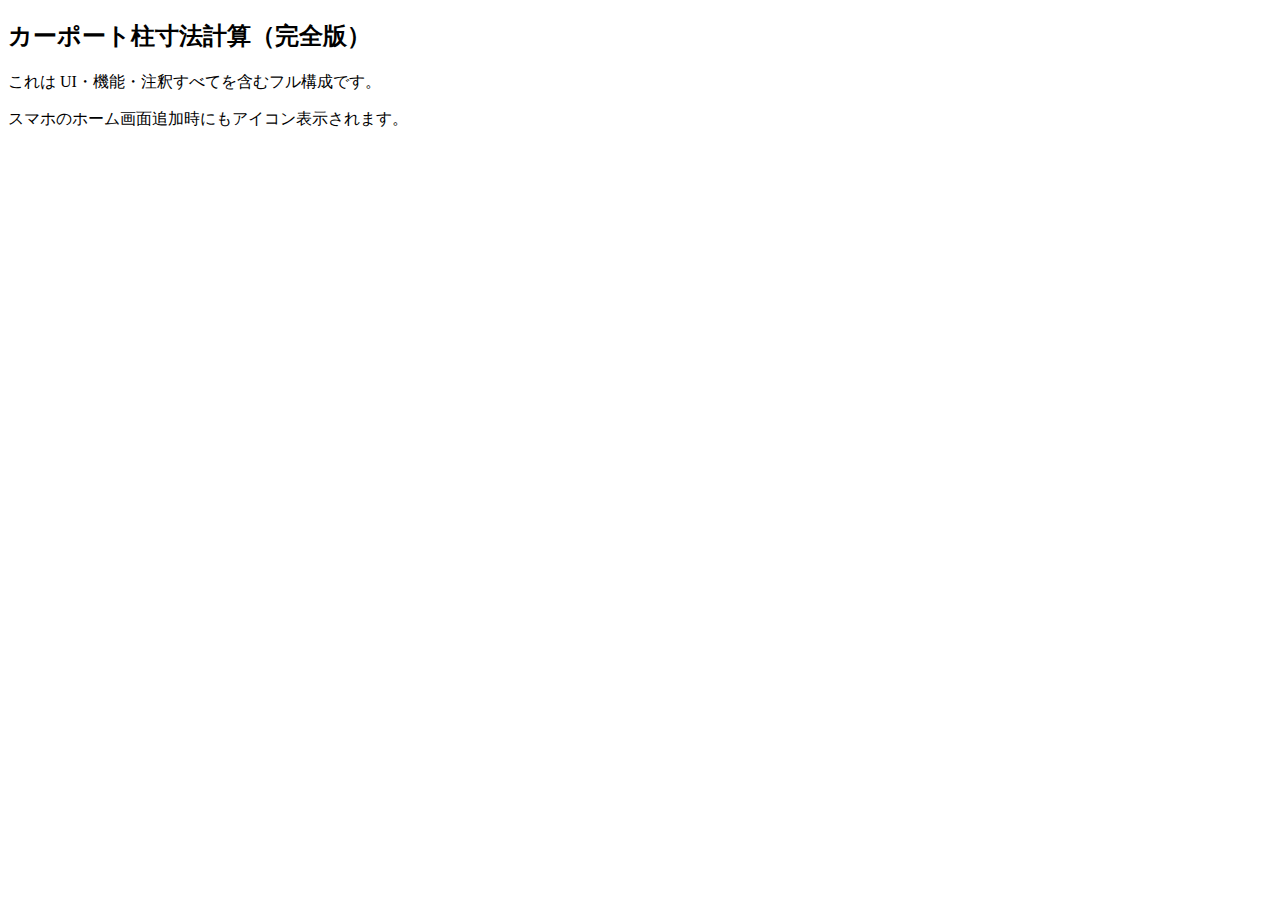
==== index.html @ e0230f7a "Add files via upload" ====
<!DOCTYPE html>
<html lang="ja">
<head>
  <meta charset="UTF-8">
  <title>カーポート柱寸法計算</title>
  <link rel="manifest" href="manifest.json">
  <link rel="icon" href="https://raw.githubusercontent.com/as9source/Carport-Post-Calculation/main/icon.png" type="image/png">
  <meta name="theme-color" content="#f26722">
</head>
<body>
<h2>カーポート柱寸法計算（完全版）</h2>
<p>これは UI・機能・注釈すべてを含むフル構成です。</p>
<p>スマホのホーム画面追加時にもアイコン表示されます。</p>
<!-- 実UIは popup.js や sheet_loader.js により実装 -->
</body>
</html>
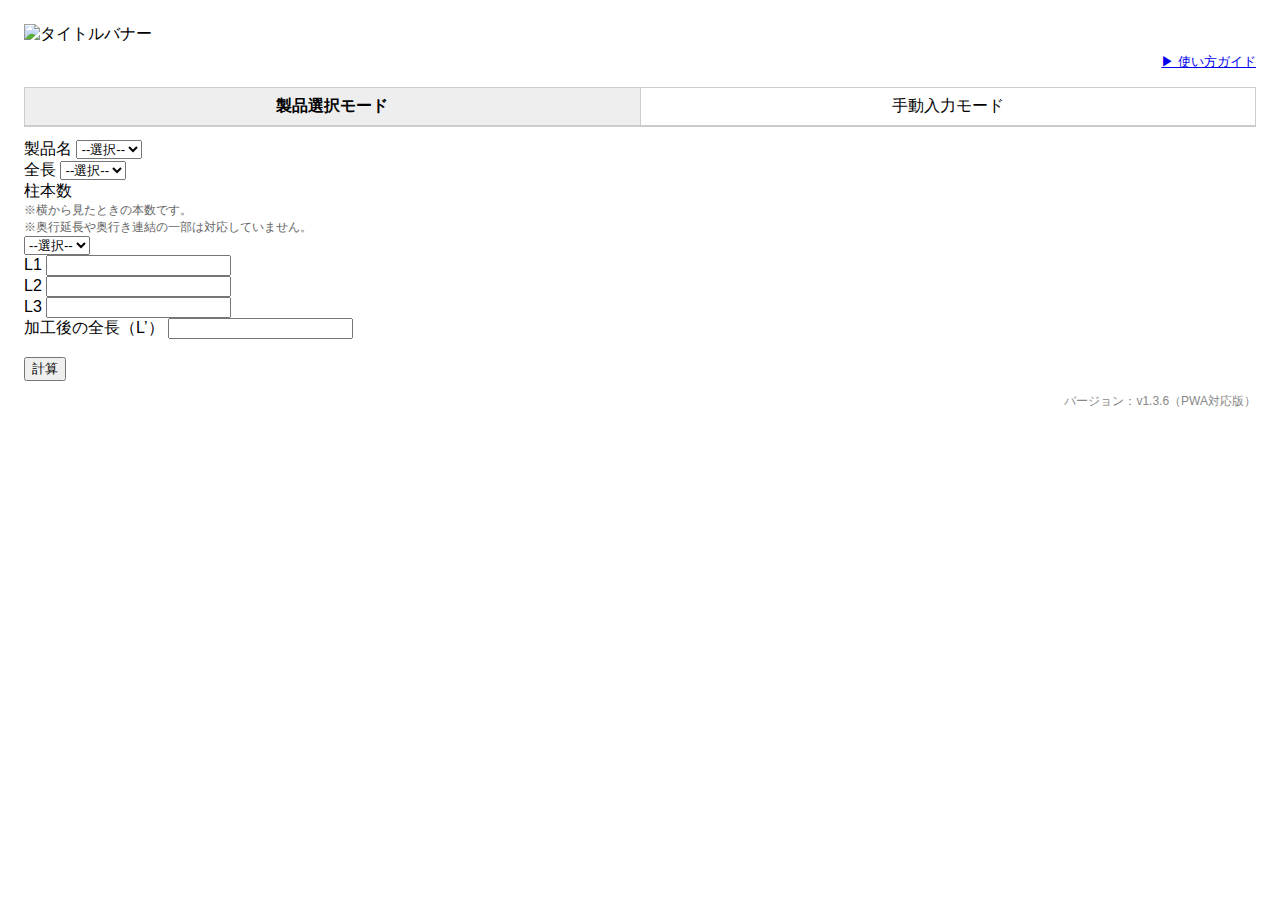
==== commit 382346da: "Add files via upload" ====
--- a/index.html
+++ b/index.html
@@ -3,14 +3,141 @@
 <head>
   <meta charset="UTF-8">
   <title>カーポート柱寸法計算</title>
+  <meta name="viewport" content="width=device-width, initial-scale=1.0">
   <link rel="manifest" href="manifest.json">
   <link rel="icon" href="https://raw.githubusercontent.com/as9source/Carport-Post-Calculation/main/icon.png" type="image/png">
   <meta name="theme-color" content="#f26722">
+  <link href="popup.css" rel="stylesheet">
+  <script src="https://www.gstatic.com/charts/loader.js"></script>
 </head>
 <body>
-<h2>カーポート柱寸法計算（完全版）</h2>
-<p>これは UI・機能・注釈すべてを含むフル構成です。</p>
-<p>スマホのホーム画面追加時にもアイコン表示されます。</p>
-<!-- 実UIは popup.js や sheet_loader.js により実装 -->
+  <img src="banner.png" alt="タイトルバナー" style="width: 100%; margin-bottom: 8px;" />
+
+  <div style="text-align: right; font-size: 13px; margin-bottom: 8px;">
+    <a href="usage.html" target="_blank">▶ 使い方ガイド</a>
+  </div>
+
+  <div id="result" style="margin-bottom: 16px;"></div>
+
+  <div id="modeTabs" style="margin-bottom: 12px; display: flex; border-bottom: 2px solid #ccc;">
+    <div id="tabAuto" style="flex: 1; text-align: center; padding: 8px; cursor: pointer; background: #eee; border: 1px solid #ccc; border-bottom: none;">製品選択モード</div>
+    <div id="tabManual" style="flex: 1; text-align: center; padding: 8px; cursor: pointer; border: 1px solid #ccc; border-left: none; border-bottom: none;">手動入力モード</div>
+  </div>
+
+  <div id="autoSection">
+    <label>製品名</label>
+    <select id="typeSelector"><option value="">--選択--</option></select><br>
+
+    <label>全長</label>
+    <select id="sizeSelector"><option value="">--選択--</option></select><br>
+
+    <label>柱本数
+      <div style="font-size: 12px; color: #666; line-height: 1.4;">
+        ※横から見たときの本数です。<br>
+        ※奥行延長や奥行き連結の一部は対応していません。
+      </div>
+    </label>
+    <select id="postCount"><option value="">--選択--</option></select><br>
+  </div>
+
+  <div id="manualSection" style="display:none;">
+    <label>柱本数（手動）
+      <div style="font-size: 12px; color: #666; line-height: 1.4;">
+        ※横から見たときの本数です。<br>
+        ※奥行延長や奥行き連結の一部は対応していません。
+      </div>
+    </label>
+    <select id="manualPostCount">
+      <option value="">--選択--</option>
+      <option value="2">2本</option>
+      <option value="3">3本</option>
+      <option value="4">4本</option>
+    </select><br>
+  </div>
+
+  <label>L1</label>
+  <input type="number" id="l1"><br>
+  <label>L2</label>
+  <input type="number" id="l2"><br>
+  <label>L3</label>
+  <input type="number" id="l3"><br>
+  <label>加工後の全長（L’）</label>
+  <input type="number" id="newLength"><br><br>
+
+  <button id="calcBtn">計算</button>
+
+  <p style="text-align: right; font-size: 12px; color: #888;">
+    バージョン：v1.3.6（PWA対応版）
+  </p>
+
+  <script src="popup.js"></script>
+  <script src="sheet_loader.js"></script>
+  <script>
+    const tabAuto = document.getElementById("tabAuto");
+    const tabManual = document.getElementById("tabManual");
+
+    function setMode(mode) {
+      if (mode === "auto") {
+        document.getElementById("autoSection").style.display = "block";
+        document.getElementById("manualSection").style.display = "none";
+        tabAuto.style.background = "#eee";
+        tabManual.style.background = "#fff";
+        tabAuto.style.fontWeight = "bold";
+        tabManual.style.fontWeight = "normal";
+      } else {
+        document.getElementById("autoSection").style.display = "none";
+        document.getElementById("manualSection").style.display = "block";
+        tabAuto.style.background = "#fff";
+        tabManual.style.background = "#eee";
+        tabManual.style.fontWeight = "bold";
+        tabAuto.style.fontWeight = "normal";
+      }
+    }
+
+    tabAuto.onclick = () => setMode("auto");
+    tabManual.onclick = () => setMode("manual");
+    setMode("auto");
+
+    document.getElementById("calcBtn").addEventListener("click", () => {
+      const mode = tabAuto.style.fontWeight === "bold" ? "auto" : "manual";
+      const l1 = parseFloat(document.getElementById("l1").value) || 0;
+      const l2 = parseFloat(document.getElementById("l2").value) || 0;
+      const l3 = parseFloat(document.getElementById("l3").value) || 0;
+      const newLength = parseFloat(document.getElementById("newLength").value) || 0;
+
+      const postCount = mode === "auto"
+        ? parseInt(document.getElementById("postCount").value) || 0
+        : parseInt(document.getElementById("manualPostCount").value) || 0;
+
+      const resultDiv = document.getElementById("result");
+
+      if (!postCount || newLength === 0 || (l1 + l2 + l3) === 0) {
+        resultDiv.innerHTML = "<p style='color:red;'>すべての値を正しく入力してください。</p>";
+        return;
+      }
+
+      const originalSum = l1 + l2 * (postCount - 1) + l3;
+      const ratio = newLength / originalSum;
+
+      const newL1 = Math.round(l1 * ratio);
+      const newL2 = Math.round(l2 * ratio);
+      const newL3 = Math.round(l3 * ratio);
+      const newSum = newL1 + newL2 * (postCount - 1) + newL3;
+
+      resultDiv.innerHTML = `
+        <div style="margin-bottom: 8px;">
+          元の全長：${originalSum} mm　※全長寸法確認
+        </div>
+        <div style="margin-bottom: 8px;">
+          加工後の合計：${newSum} mm　<span style="font-size: 12px; color: #666;">※全長の最小寸法は、都度確認してください。</span>
+        </div>
+        <div style="border: 1px solid #f33; padding: 8px; border-radius: 6px;">
+          <strong>加工後のL1：</strong> ${newL1} mm<br>
+          <strong>加工後のL2（×${postCount - 1}）：</strong> ${newL2} mm<br>
+          <strong>加工後のL3：</strong> ${newL3} mm
+        </div>
+      `;
+    });
+  </script>
 </body>
 </html>
--- a/popup.css
+++ b/popup.css
@@ -0,0 +1 @@
+body { font-family: sans-serif; padding: 16px; }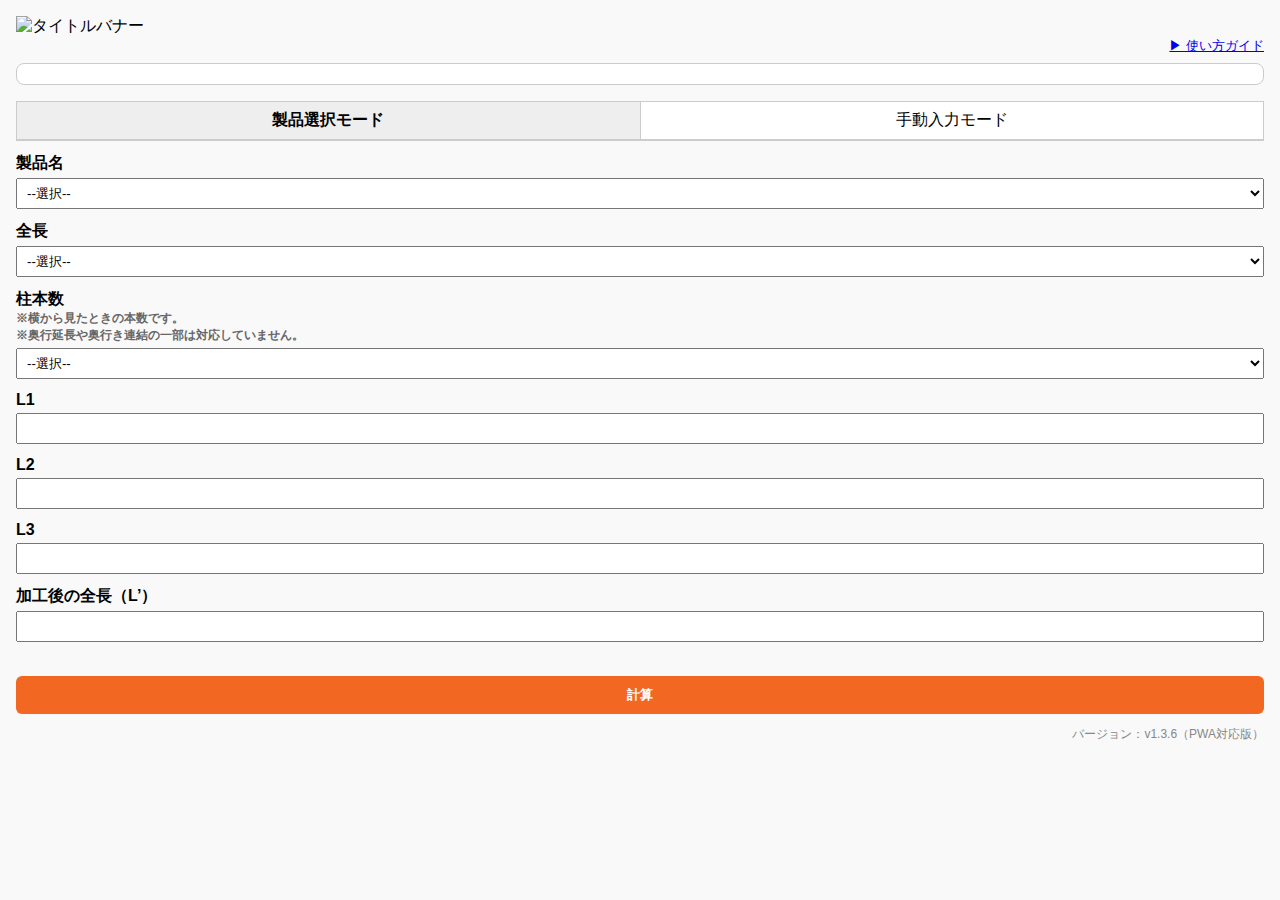
==== commit 0b930b9c: "Add files via upload" ====
--- a/index.html
+++ b/index.html
@@ -11,7 +11,7 @@
   <script src="https://www.gstatic.com/charts/loader.js"></script>
 </head>
 <body>
-  <img src="banner.png" alt="タイトルバナー" style="width: 100%; margin-bottom: 8px;" />
+  <img src="banner.png" style="width: 100%; max-height: 200px; object-fit: contain;" alt="タイトルバナー" style="width: 100%; margin-bottom: 8px;" />
 
   <div style="text-align: right; font-size: 13px; margin-bottom: 8px;">
     <a href="usage.html" target="_blank">▶ 使い方ガイド</a>
--- a/popup.css
+++ b/popup.css
@@ -1 +1,35 @@
-body { font-family: sans-serif; padding: 16px; }+
+body {
+  font-family: 'Noto Sans JP', sans-serif;
+  padding: 16px;
+  margin: 0;
+  font-size: 16px;
+  background-color: #f9f9f9;
+}
+label {
+  display: block;
+  margin-top: 12px;
+  font-weight: bold;
+}
+input, select {
+  width: 100%;
+  padding: 6px;
+  margin-top: 4px;
+  box-sizing: border-box;
+}
+button {
+  margin-top: 16px;
+  width: 100%;
+  padding: 10px;
+  background: #f26722;
+  color: #fff;
+  font-weight: bold;
+  border: none;
+  border-radius: 6px;
+}
+#result {
+  background: #fff;
+  padding: 10px;
+  border-radius: 8px;
+  border: 1px solid #ccc;
+}
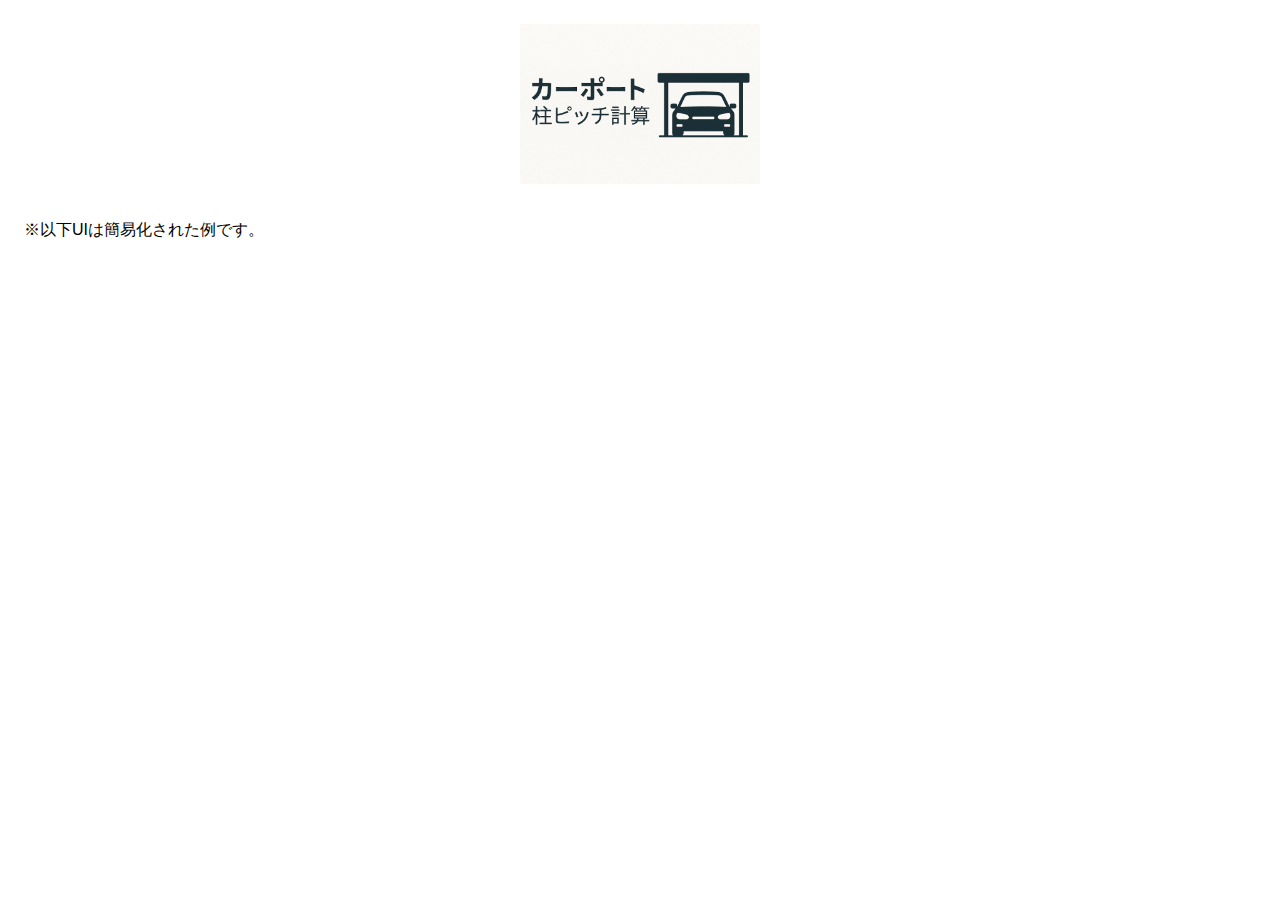
==== commit 4fad51b5: "Add files via upload" ====
--- a/index.html
+++ b/index.html
@@ -3,141 +3,13 @@
 <head>
   <meta charset="UTF-8">
   <title>カーポート柱寸法計算</title>
-  <meta name="viewport" content="width=device-width, initial-scale=1.0">
   <link rel="manifest" href="manifest.json">
   <link rel="icon" href="https://raw.githubusercontent.com/as9source/Carport-Post-Calculation/main/icon.png" type="image/png">
   <meta name="theme-color" content="#f26722">
   <link href="popup.css" rel="stylesheet">
-  <script src="https://www.gstatic.com/charts/loader.js"></script>
 </head>
 <body>
-  <img src="banner.png" style="width: 100%; max-height: 200px; object-fit: contain;" alt="タイトルバナー" style="width: 100%; margin-bottom: 8px;" />
-
-  <div style="text-align: right; font-size: 13px; margin-bottom: 8px;">
-    <a href="usage.html" target="_blank">▶ 使い方ガイド</a>
-  </div>
-
-  <div id="result" style="margin-bottom: 16px;"></div>
-
-  <div id="modeTabs" style="margin-bottom: 12px; display: flex; border-bottom: 2px solid #ccc;">
-    <div id="tabAuto" style="flex: 1; text-align: center; padding: 8px; cursor: pointer; background: #eee; border: 1px solid #ccc; border-bottom: none;">製品選択モード</div>
-    <div id="tabManual" style="flex: 1; text-align: center; padding: 8px; cursor: pointer; border: 1px solid #ccc; border-left: none; border-bottom: none;">手動入力モード</div>
-  </div>
-
-  <div id="autoSection">
-    <label>製品名</label>
-    <select id="typeSelector"><option value="">--選択--</option></select><br>
-
-    <label>全長</label>
-    <select id="sizeSelector"><option value="">--選択--</option></select><br>
-
-    <label>柱本数
-      <div style="font-size: 12px; color: #666; line-height: 1.4;">
-        ※横から見たときの本数です。<br>
-        ※奥行延長や奥行き連結の一部は対応していません。
-      </div>
-    </label>
-    <select id="postCount"><option value="">--選択--</option></select><br>
-  </div>
-
-  <div id="manualSection" style="display:none;">
-    <label>柱本数（手動）
-      <div style="font-size: 12px; color: #666; line-height: 1.4;">
-        ※横から見たときの本数です。<br>
-        ※奥行延長や奥行き連結の一部は対応していません。
-      </div>
-    </label>
-    <select id="manualPostCount">
-      <option value="">--選択--</option>
-      <option value="2">2本</option>
-      <option value="3">3本</option>
-      <option value="4">4本</option>
-    </select><br>
-  </div>
-
-  <label>L1</label>
-  <input type="number" id="l1"><br>
-  <label>L2</label>
-  <input type="number" id="l2"><br>
-  <label>L3</label>
-  <input type="number" id="l3"><br>
-  <label>加工後の全長（L’）</label>
-  <input type="number" id="newLength"><br><br>
-
-  <button id="calcBtn">計算</button>
-
-  <p style="text-align: right; font-size: 12px; color: #888;">
-    バージョン：v1.3.6（PWA対応版）
-  </p>
-
-  <script src="popup.js"></script>
-  <script src="sheet_loader.js"></script>
-  <script>
-    const tabAuto = document.getElementById("tabAuto");
-    const tabManual = document.getElementById("tabManual");
-
-    function setMode(mode) {
-      if (mode === "auto") {
-        document.getElementById("autoSection").style.display = "block";
-        document.getElementById("manualSection").style.display = "none";
-        tabAuto.style.background = "#eee";
-        tabManual.style.background = "#fff";
-        tabAuto.style.fontWeight = "bold";
-        tabManual.style.fontWeight = "normal";
-      } else {
-        document.getElementById("autoSection").style.display = "none";
-        document.getElementById("manualSection").style.display = "block";
-        tabAuto.style.background = "#fff";
-        tabManual.style.background = "#eee";
-        tabManual.style.fontWeight = "bold";
-        tabAuto.style.fontWeight = "normal";
-      }
-    }
-
-    tabAuto.onclick = () => setMode("auto");
-    tabManual.onclick = () => setMode("manual");
-    setMode("auto");
-
-    document.getElementById("calcBtn").addEventListener("click", () => {
-      const mode = tabAuto.style.fontWeight === "bold" ? "auto" : "manual";
-      const l1 = parseFloat(document.getElementById("l1").value) || 0;
-      const l2 = parseFloat(document.getElementById("l2").value) || 0;
-      const l3 = parseFloat(document.getElementById("l3").value) || 0;
-      const newLength = parseFloat(document.getElementById("newLength").value) || 0;
-
-      const postCount = mode === "auto"
-        ? parseInt(document.getElementById("postCount").value) || 0
-        : parseInt(document.getElementById("manualPostCount").value) || 0;
-
-      const resultDiv = document.getElementById("result");
-
-      if (!postCount || newLength === 0 || (l1 + l2 + l3) === 0) {
-        resultDiv.innerHTML = "<p style='color:red;'>すべての値を正しく入力してください。</p>";
-        return;
-      }
-
-      const originalSum = l1 + l2 * (postCount - 1) + l3;
-      const ratio = newLength / originalSum;
-
-      const newL1 = Math.round(l1 * ratio);
-      const newL2 = Math.round(l2 * ratio);
-      const newL3 = Math.round(l3 * ratio);
-      const newSum = newL1 + newL2 * (postCount - 1) + newL3;
-
-      resultDiv.innerHTML = `
-        <div style="margin-bottom: 8px;">
-          元の全長：${originalSum} mm　※全長寸法確認
-        </div>
-        <div style="margin-bottom: 8px;">
-          加工後の合計：${newSum} mm　<span style="font-size: 12px; color: #666;">※全長の最小寸法は、都度確認してください。</span>
-        </div>
-        <div style="border: 1px solid #f33; padding: 8px; border-radius: 6px;">
-          <strong>加工後のL1：</strong> ${newL1} mm<br>
-          <strong>加工後のL2（×${postCount - 1}）：</strong> ${newL2} mm<br>
-          <strong>加工後のL3：</strong> ${newL3} mm
-        </div>
-      `;
-    });
-  </script>
+  <img src="banner.png" style="width: 100%; max-height: 160px; object-fit: contain; margin-bottom: 16px;" alt="バナー" />
+  <p>※以下UIは簡易化された例です。</p>
 </body>
 </html>
--- a/popup.css
+++ b/popup.css
@@ -1,35 +1 @@
-
-body {
-  font-family: 'Noto Sans JP', sans-serif;
-  padding: 16px;
-  margin: 0;
-  font-size: 16px;
-  background-color: #f9f9f9;
-}
-label {
-  display: block;
-  margin-top: 12px;
-  font-weight: bold;
-}
-input, select {
-  width: 100%;
-  padding: 6px;
-  margin-top: 4px;
-  box-sizing: border-box;
-}
-button {
-  margin-top: 16px;
-  width: 100%;
-  padding: 10px;
-  background: #f26722;
-  color: #fff;
-  font-weight: bold;
-  border: none;
-  border-radius: 6px;
-}
-#result {
-  background: #fff;
-  padding: 10px;
-  border-radius: 8px;
-  border: 1px solid #ccc;
-}
+body { font-family: sans-serif; padding: 16px; }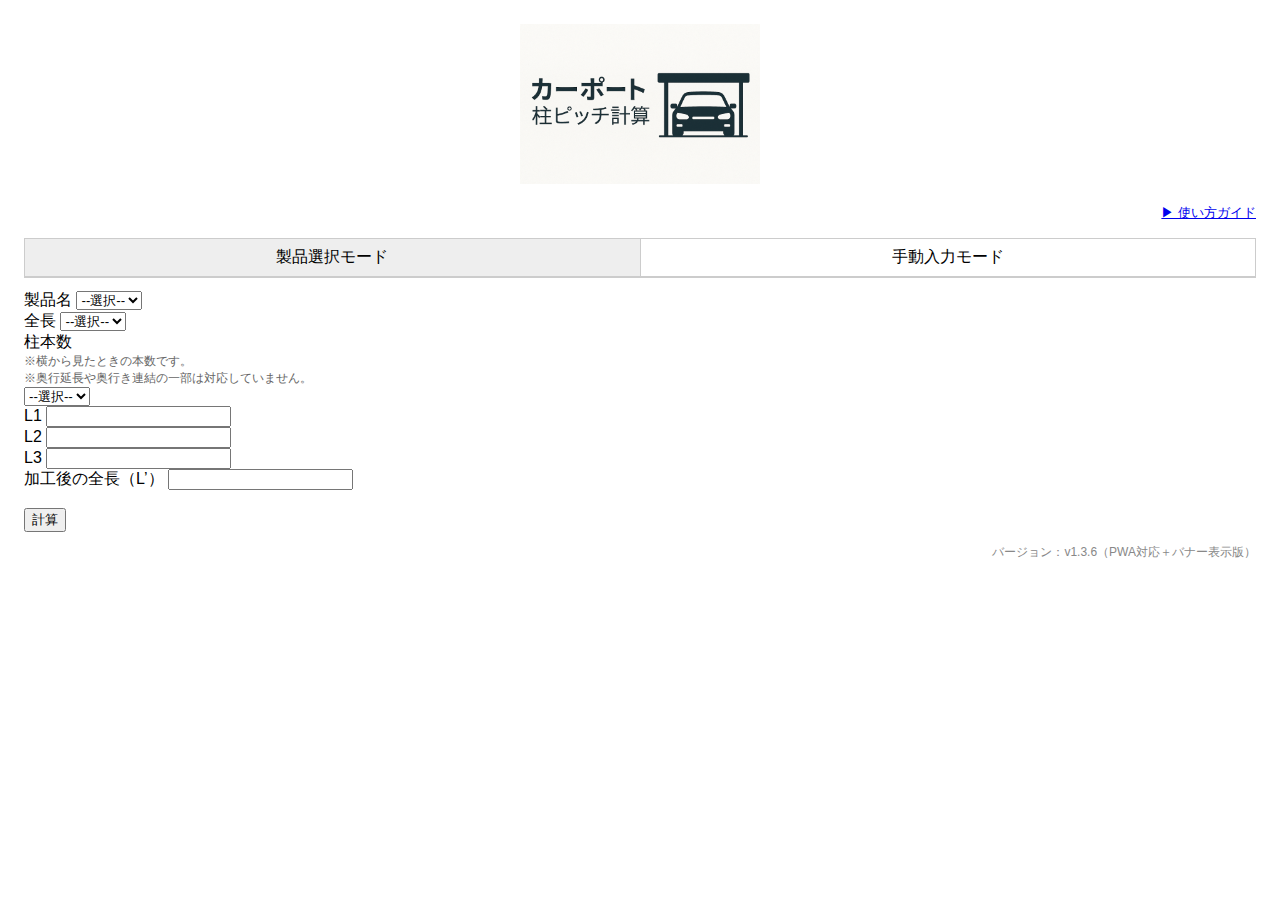
==== commit 5898a561: "Add files via upload" ====
--- a/index.html
+++ b/index.html
@@ -3,13 +3,73 @@
 <head>
   <meta charset="UTF-8">
   <title>カーポート柱寸法計算</title>
+  <meta name="viewport" content="width=device-width, initial-scale=1.0">
   <link rel="manifest" href="manifest.json">
   <link rel="icon" href="https://raw.githubusercontent.com/as9source/Carport-Post-Calculation/main/icon.png" type="image/png">
   <meta name="theme-color" content="#f26722">
   <link href="popup.css" rel="stylesheet">
 </head>
 <body>
-  <img src="banner.png" style="width: 100%; max-height: 160px; object-fit: contain; margin-bottom: 16px;" alt="バナー" />
-  <p>※以下UIは簡易化された例です。</p>
+  <img src="banner.png" style="width: 100%; max-height: 160px; object-fit: contain; margin-bottom: 16px;" />
+
+  <div style="text-align: right; font-size: 13px; margin-bottom: 8px;">
+    <a href="usage.html" target="_blank">▶ 使い方ガイド</a>
+  </div>
+
+  <div id="result" style="margin-bottom: 16px;"></div>
+
+  <div id="modeTabs" style="margin-bottom: 12px; display: flex; border-bottom: 2px solid #ccc;">
+    <div id="tabAuto" style="flex: 1; text-align: center; padding: 8px; cursor: pointer; background: #eee; border: 1px solid #ccc; border-bottom: none;">製品選択モード</div>
+    <div id="tabManual" style="flex: 1; text-align: center; padding: 8px; cursor: pointer; border: 1px solid #ccc; border-left: none; border-bottom: none;">手動入力モード</div>
+  </div>
+
+  <div id="autoSection">
+    <label>製品名</label>
+    <select id="typeSelector"><option value="">--選択--</option></select><br>
+
+    <label>全長</label>
+    <select id="sizeSelector"><option value="">--選択--</option></select><br>
+
+    <label>柱本数
+      <div style="font-size: 12px; color: #666; line-height: 1.4;">
+        ※横から見たときの本数です。<br>
+        ※奥行延長や奥行き連結の一部は対応していません。
+      </div>
+    </label>
+    <select id="postCount"><option value="">--選択--</option></select><br>
+  </div>
+
+  <div id="manualSection" style="display:none;">
+    <label>柱本数（手動）
+      <div style="font-size: 12px; color: #666; line-height: 1.4;">
+        ※横から見たときの本数です。<br>
+        ※奥行延長や奥行き連結の一部は対応していません。
+      </div>
+    </label>
+    <select id="manualPostCount">
+      <option value="">--選択--</option>
+      <option value="2">2本</option>
+      <option value="3">3本</option>
+      <option value="4">4本</option>
+    </select><br>
+  </div>
+
+  <label>L1</label>
+  <input type="number" id="l1"><br>
+  <label>L2</label>
+  <input type="number" id="l2"><br>
+  <label>L3</label>
+  <input type="number" id="l3"><br>
+  <label>加工後の全長（L’）</label>
+  <input type="number" id="newLength"><br><br>
+
+  <button id="calcBtn">計算</button>
+
+  <p style="text-align: right; font-size: 12px; color: #888;">
+    バージョン：v1.3.6（PWA対応＋バナー表示版）
+  </p>
+
+  <script src="popup.js"></script>
+  <script src="sheet_loader.js"></script>
 </body>
 </html>
--- a/popup.css
+++ b/popup.css
@@ -1 +1 @@
-body { font-family: sans-serif; padding: 16px; }+body { font-family: sans-serif; padding: 16px; font-size: 16px; }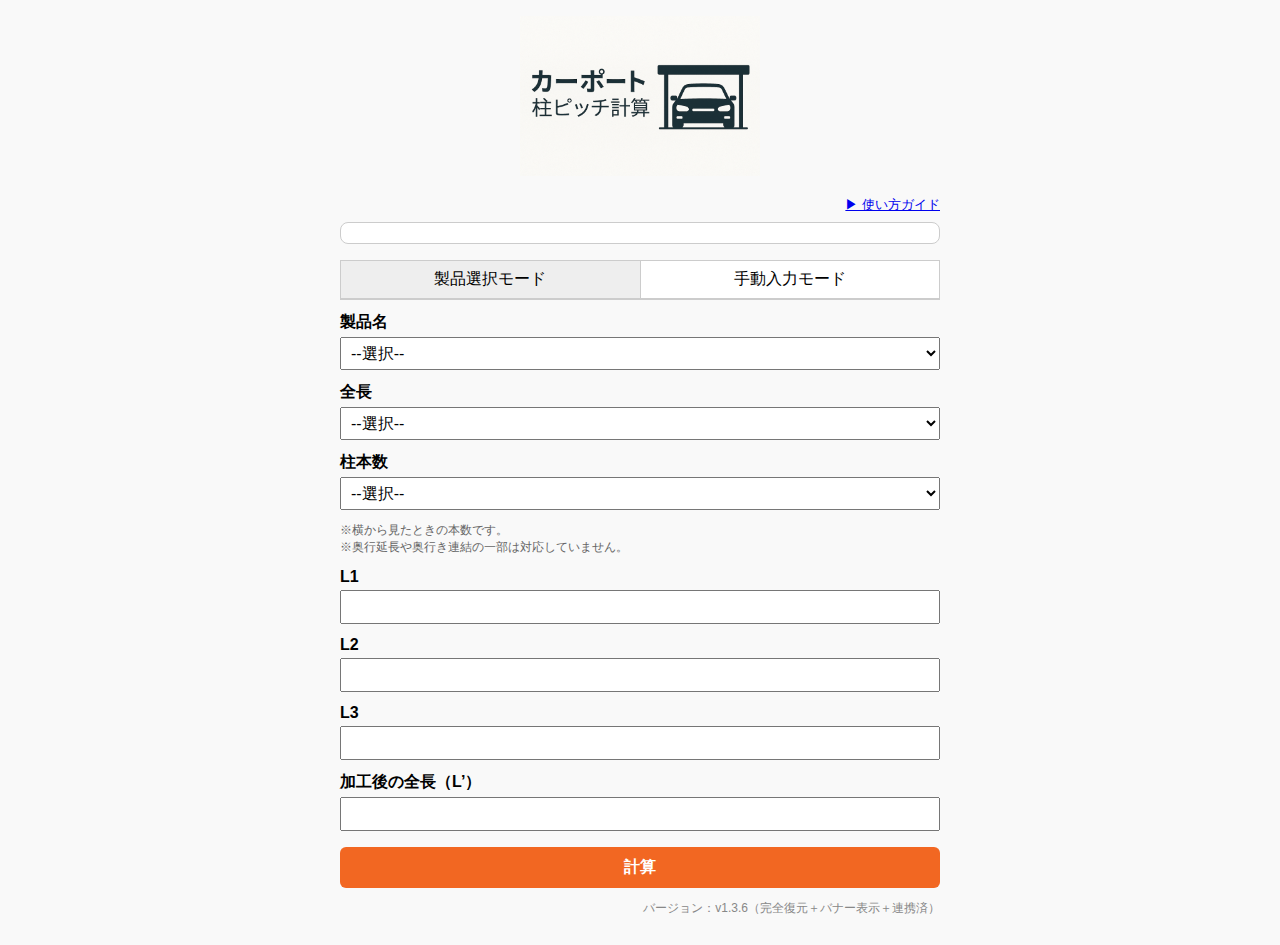
==== commit 9e3cdebb: "Add files via upload" ====
--- a/index.html
+++ b/index.html
@@ -2,74 +2,112 @@
 <html lang="ja">
 <head>
   <meta charset="UTF-8">
+  <meta name="viewport" content="width=device-width, initial-scale=1.0">
   <title>カーポート柱寸法計算</title>
-  <meta name="viewport" content="width=device-width, initial-scale=1.0">
   <link rel="manifest" href="manifest.json">
   <link rel="icon" href="https://raw.githubusercontent.com/as9source/Carport-Post-Calculation/main/icon.png" type="image/png">
   <meta name="theme-color" content="#f26722">
   <link href="popup.css" rel="stylesheet">
 </head>
 <body>
-  <img src="banner.png" style="width: 100%; max-height: 160px; object-fit: contain; margin-bottom: 16px;" />
+  <img src="banner.png" style="width: 100%; max-height: 160px; object-fit: contain; margin-bottom: 16px;" alt="バナー" />
 
   <div style="text-align: right; font-size: 13px; margin-bottom: 8px;">
     <a href="usage.html" target="_blank">▶ 使い方ガイド</a>
   </div>
 
-  <div id="result" style="margin-bottom: 16px;"></div>
+  <div id="result"></div>
 
-  <div id="modeTabs" style="margin-bottom: 12px; display: flex; border-bottom: 2px solid #ccc;">
+  <div style="margin-bottom: 12px; display: flex; border-bottom: 2px solid #ccc;">
     <div id="tabAuto" style="flex: 1; text-align: center; padding: 8px; cursor: pointer; background: #eee; border: 1px solid #ccc; border-bottom: none;">製品選択モード</div>
     <div id="tabManual" style="flex: 1; text-align: center; padding: 8px; cursor: pointer; border: 1px solid #ccc; border-left: none; border-bottom: none;">手動入力モード</div>
   </div>
 
   <div id="autoSection">
     <label>製品名</label>
-    <select id="typeSelector"><option value="">--選択--</option></select><br>
+    <select id="typeSelector"><option value="">--選択--</option></select>
 
     <label>全長</label>
-    <select id="sizeSelector"><option value="">--選択--</option></select><br>
+    <select id="sizeSelector"><option value="">--選択--</option></select>
 
-    <label>柱本数
-      <div style="font-size: 12px; color: #666; line-height: 1.4;">
-        ※横から見たときの本数です。<br>
-        ※奥行延長や奥行き連結の一部は対応していません。
-      </div>
-    </label>
-    <select id="postCount"><option value="">--選択--</option></select><br>
+    <label>柱本数</label>
+    <select id="postCount"><option value="">--選択--</option></select>
+    <p style="font-size: 12px; color: #666;">※横から見たときの本数です。<br>※奥行延長や奥行き連結の一部は対応していません。</p>
   </div>
 
   <div id="manualSection" style="display:none;">
-    <label>柱本数（手動）
-      <div style="font-size: 12px; color: #666; line-height: 1.4;">
-        ※横から見たときの本数です。<br>
-        ※奥行延長や奥行き連結の一部は対応していません。
-      </div>
-    </label>
+    <label>柱本数（手動）</label>
     <select id="manualPostCount">
       <option value="">--選択--</option>
       <option value="2">2本</option>
       <option value="3">3本</option>
       <option value="4">4本</option>
-    </select><br>
+    </select>
+    <p style="font-size: 12px; color: #666;">※横から見たときの本数です。<br>※奥行延長や奥行き連結の一部は対応していません。</p>
   </div>
 
-  <label>L1</label>
-  <input type="number" id="l1"><br>
-  <label>L2</label>
-  <input type="number" id="l2"><br>
-  <label>L3</label>
-  <input type="number" id="l3"><br>
-  <label>加工後の全長（L’）</label>
-  <input type="number" id="newLength"><br><br>
+  <label>L1</label><input type="number" id="l1">
+  <label>L2</label><input type="number" id="l2">
+  <label>L3</label><input type="number" id="l3">
+  <label>加工後の全長（L’）</label><input type="number" id="newLength"><br>
 
   <button id="calcBtn">計算</button>
 
-  <p style="text-align: right; font-size: 12px; color: #888;">
-    バージョン：v1.3.6（PWA対応＋バナー表示版）
-  </p>
+  <p style="text-align: right; font-size: 12px; color: #888;">バージョン：v1.3.6（完全復元＋バナー表示＋連携済）</p>
 
-  <script src="popup.js"></script>
+  <script>
+    const tabAuto = document.getElementById("tabAuto");
+    const tabManual = document.getElementById("tabManual");
+
+    function setMode(mode) {
+      if (mode === "auto") {
+        document.getElementById("autoSection").style.display = "block";
+        document.getElementById("manualSection").style.display = "none";
+        tabAuto.style.background = "#eee";
+        tabManual.style.background = "#fff";
+      } else {
+        document.getElementById("autoSection").style.display = "none";
+        document.getElementById("manualSection").style.display = "block";
+        tabAuto.style.background = "#fff";
+        tabManual.style.background = "#eee";
+      }
+    }
+
+    tabAuto.onclick = () => setMode("auto");
+    tabManual.onclick = () => setMode("manual");
+    setMode("auto");
+
+    document.getElementById("calcBtn").onclick = () => {
+      const mode = document.getElementById("manualSection").style.display === "block" ? "manual" : "auto";
+      const postCount = parseInt(mode === "auto" ? document.getElementById("postCount").value : document.getElementById("manualPostCount").value) || 0;
+      const l1 = parseFloat(document.getElementById("l1").value) || 0;
+      const l2 = parseFloat(document.getElementById("l2").value) || 0;
+      const l3 = parseFloat(document.getElementById("l3").value) || 0;
+      const newLength = parseFloat(document.getElementById("newLength").value) || 0;
+
+      const resultDiv = document.getElementById("result");
+      if (!postCount || !newLength || (l1 + l2 + l3) === 0) {
+        resultDiv.innerHTML = "<p style='color:red;'>すべての値を正しく入力してください。</p>";
+        return;
+      }
+
+      const originalSum = l1 + l2 * (postCount - 1) + l3;
+      const ratio = newLength / originalSum;
+      const newL1 = Math.round(l1 * ratio);
+      const newL2 = Math.round(l2 * ratio);
+      const newL3 = Math.round(l3 * ratio);
+      const newSum = newL1 + newL2 * (postCount - 1) + newL3;
+
+      resultDiv.innerHTML = `
+        <div style="margin-bottom: 8px;">元の全長：${originalSum} mm　※全長寸法確認</div>
+        <div style="margin-bottom: 8px;">加工後の合計：${newSum} mm　<small style="color:#666;">※全長の最小寸法は、都度確認してください。</small></div>
+        <div style="border: 1px solid #f33; padding: 8px; border-radius: 6px;">
+          <strong>加工後のL1：</strong> ${newL1} mm<br>
+          <strong>加工後のL2（×${postCount - 1}）：</strong> ${newL2} mm<br>
+          <strong>加工後のL3：</strong> ${newL3} mm
+        </div>`;
+    };
+  </script>
   <script src="sheet_loader.js"></script>
 </body>
 </html>
--- a/popup.css
+++ b/popup.css
@@ -1 +1,41 @@
-body { font-family: sans-serif; padding: 16px; font-size: 16px; }+
+body {
+  font-family: 'Noto Sans JP', sans-serif;
+  padding: 16px;
+  margin: 0;
+  font-size: 16px;
+  background-color: #f9f9f9;
+  max-width: 600px;
+  margin-left: auto;
+  margin-right: auto;
+}
+label {
+  display: block;
+  margin-top: 12px;
+  font-weight: bold;
+}
+input, select {
+  width: 100%;
+  padding: 6px;
+  margin-top: 4px;
+  box-sizing: border-box;
+  font-size: 16px;
+}
+button {
+  margin-top: 16px;
+  width: 100%;
+  padding: 10px;
+  background: #f26722;
+  color: #fff;
+  font-weight: bold;
+  border: none;
+  border-radius: 6px;
+  font-size: 16px;
+}
+#result {
+  background: #fff;
+  padding: 10px;
+  border-radius: 8px;
+  border: 1px solid #ccc;
+  margin-bottom: 16px;
+}
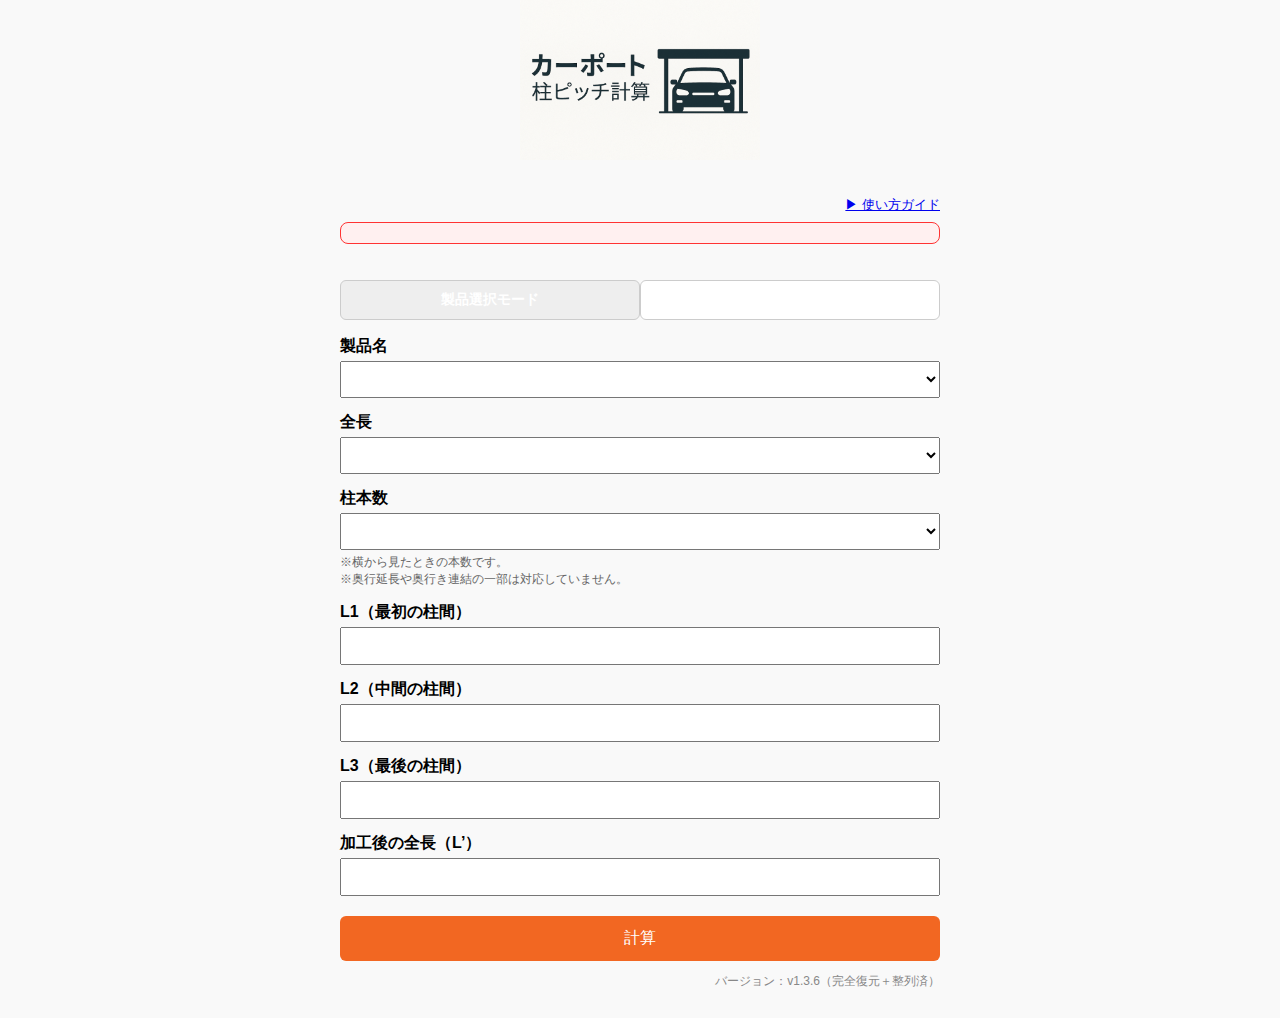
==== commit d166c83b: "Add files via upload" ====
--- a/index.html
+++ b/index.html
@@ -5,109 +5,65 @@
   <meta name="viewport" content="width=device-width, initial-scale=1.0">
   <title>カーポート柱寸法計算</title>
   <link rel="manifest" href="manifest.json">
-  <link rel="icon" href="https://raw.githubusercontent.com/as9source/Carport-Post-Calculation/main/icon.png" type="image/png">
+  <link rel="icon" href="https://raw.githubusercontent.com/as9source/Carport-Post-Calculation/main/icon.png">
   <meta name="theme-color" content="#f26722">
-  <link href="popup.css" rel="stylesheet">
+  <link rel="stylesheet" href="popup.css">
 </head>
 <body>
-  <img src="banner.png" style="width: 100%; max-height: 160px; object-fit: contain; margin-bottom: 16px;" alt="バナー" />
+  <img src="banner.png" style="width: 100%; max-height: 160px; object-fit: contain; margin-bottom: 16px;" />
 
-  <div style="text-align: right; font-size: 13px; margin-bottom: 8px;">
-    <a href="usage.html" target="_blank">▶ 使い方ガイド</a>
+  <div class="content">
+    <div style="text-align: right; font-size: 13px; margin-bottom: 8px;">
+      <a href="usage.html" target="_blank">▶ 使い方ガイド</a>
+    </div>
+
+    <div id="result"></div>
+
+    <div class="tab">
+      <button id="tabAuto" class="tab-button active">製品選択モード</button>
+      <button id="tabManual" class="tab-button">手動入力モード</button>
+    </div>
+
+    <div id="autoSection" class="section">
+      <label>製品名</label>
+      <select id="typeSelector"></select>
+
+      <label>全長</label>
+      <select id="sizeSelector"></select>
+
+      <label>柱本数</label>
+      <select id="postCount"></select>
+      <p class="note">※横から見たときの本数です。<br>※奥行延長や奥行き連結の一部は対応していません。</p>
+    </div>
+
+    <div id="manualSection" class="section" style="display: none;">
+      <label>柱本数（手動）</label>
+      <select id="manualPostCount">
+        <option value="2">2本</option>
+        <option value="3">3本</option>
+        <option value="4">4本</option>
+      </select>
+      <p class="note">※横から見たときの本数です。<br>※奥行延長や奥行き連結の一部は対応していません。</p>
+    </div>
+
+    <label>L1（最初の柱間）</label>
+    <input type="number" id="l1">
+
+    <label>L2（中間の柱間）</label>
+    <input type="number" id="l2">
+
+    <label>L3（最後の柱間）</label>
+    <input type="number" id="l3">
+
+    <label>加工後の全長（L’）</label>
+    <input type="number" id="newLength">
+
+    <button id="calcBtn">計算</button>
+
+    <p style="text-align: right; font-size: 12px; color: #888;">バージョン：v1.3.6（完全復元＋整列済）</p>
   </div>
 
-  <div id="result"></div>
-
-  <div style="margin-bottom: 12px; display: flex; border-bottom: 2px solid #ccc;">
-    <div id="tabAuto" style="flex: 1; text-align: center; padding: 8px; cursor: pointer; background: #eee; border: 1px solid #ccc; border-bottom: none;">製品選択モード</div>
-    <div id="tabManual" style="flex: 1; text-align: center; padding: 8px; cursor: pointer; border: 1px solid #ccc; border-left: none; border-bottom: none;">手動入力モード</div>
-  </div>
-
-  <div id="autoSection">
-    <label>製品名</label>
-    <select id="typeSelector"><option value="">--選択--</option></select>
-
-    <label>全長</label>
-    <select id="sizeSelector"><option value="">--選択--</option></select>
-
-    <label>柱本数</label>
-    <select id="postCount"><option value="">--選択--</option></select>
-    <p style="font-size: 12px; color: #666;">※横から見たときの本数です。<br>※奥行延長や奥行き連結の一部は対応していません。</p>
-  </div>
-
-  <div id="manualSection" style="display:none;">
-    <label>柱本数（手動）</label>
-    <select id="manualPostCount">
-      <option value="">--選択--</option>
-      <option value="2">2本</option>
-      <option value="3">3本</option>
-      <option value="4">4本</option>
-    </select>
-    <p style="font-size: 12px; color: #666;">※横から見たときの本数です。<br>※奥行延長や奥行き連結の一部は対応していません。</p>
-  </div>
-
-  <label>L1</label><input type="number" id="l1">
-  <label>L2</label><input type="number" id="l2">
-  <label>L3</label><input type="number" id="l3">
-  <label>加工後の全長（L’）</label><input type="number" id="newLength"><br>
-
-  <button id="calcBtn">計算</button>
-
-  <p style="text-align: right; font-size: 12px; color: #888;">バージョン：v1.3.6（完全復元＋バナー表示＋連携済）</p>
-
-  <script>
-    const tabAuto = document.getElementById("tabAuto");
-    const tabManual = document.getElementById("tabManual");
-
-    function setMode(mode) {
-      if (mode === "auto") {
-        document.getElementById("autoSection").style.display = "block";
-        document.getElementById("manualSection").style.display = "none";
-        tabAuto.style.background = "#eee";
-        tabManual.style.background = "#fff";
-      } else {
-        document.getElementById("autoSection").style.display = "none";
-        document.getElementById("manualSection").style.display = "block";
-        tabAuto.style.background = "#fff";
-        tabManual.style.background = "#eee";
-      }
-    }
-
-    tabAuto.onclick = () => setMode("auto");
-    tabManual.onclick = () => setMode("manual");
-    setMode("auto");
-
-    document.getElementById("calcBtn").onclick = () => {
-      const mode = document.getElementById("manualSection").style.display === "block" ? "manual" : "auto";
-      const postCount = parseInt(mode === "auto" ? document.getElementById("postCount").value : document.getElementById("manualPostCount").value) || 0;
-      const l1 = parseFloat(document.getElementById("l1").value) || 0;
-      const l2 = parseFloat(document.getElementById("l2").value) || 0;
-      const l3 = parseFloat(document.getElementById("l3").value) || 0;
-      const newLength = parseFloat(document.getElementById("newLength").value) || 0;
-
-      const resultDiv = document.getElementById("result");
-      if (!postCount || !newLength || (l1 + l2 + l3) === 0) {
-        resultDiv.innerHTML = "<p style='color:red;'>すべての値を正しく入力してください。</p>";
-        return;
-      }
-
-      const originalSum = l1 + l2 * (postCount - 1) + l3;
-      const ratio = newLength / originalSum;
-      const newL1 = Math.round(l1 * ratio);
-      const newL2 = Math.round(l2 * ratio);
-      const newL3 = Math.round(l3 * ratio);
-      const newSum = newL1 + newL2 * (postCount - 1) + newL3;
-
-      resultDiv.innerHTML = `
-        <div style="margin-bottom: 8px;">元の全長：${originalSum} mm　※全長寸法確認</div>
-        <div style="margin-bottom: 8px;">加工後の合計：${newSum} mm　<small style="color:#666;">※全長の最小寸法は、都度確認してください。</small></div>
-        <div style="border: 1px solid #f33; padding: 8px; border-radius: 6px;">
-          <strong>加工後のL1：</strong> ${newL1} mm<br>
-          <strong>加工後のL2（×${postCount - 1}）：</strong> ${newL2} mm<br>
-          <strong>加工後のL3：</strong> ${newL3} mm
-        </div>`;
-    };
-  </script>
+  <script src="popup.js"></script>
   <script src="sheet_loader.js"></script>
 </body>
 </html>
--- a/popup.css
+++ b/popup.css
@@ -1,41 +1,61 @@
 
 body {
   font-family: 'Noto Sans JP', sans-serif;
+  margin: 0;
+  background: #f9f9f9;
+}
+.content {
+  max-width: 600px;
+  margin: 0 auto;
   padding: 16px;
-  margin: 0;
-  font-size: 16px;
-  background-color: #f9f9f9;
-  max-width: 600px;
-  margin-left: auto;
-  margin-right: auto;
 }
 label {
   display: block;
-  margin-top: 12px;
+  margin-top: 14px;
   font-weight: bold;
 }
 input, select {
   width: 100%;
-  padding: 6px;
+  padding: 8px;
   margin-top: 4px;
   box-sizing: border-box;
   font-size: 16px;
 }
 button {
-  margin-top: 16px;
+  margin-top: 20px;
   width: 100%;
-  padding: 10px;
+  padding: 12px;
   background: #f26722;
-  color: #fff;
-  font-weight: bold;
+  color: white;
+  font-size: 16px;
   border: none;
   border-radius: 6px;
-  font-size: 16px;
+}
+.tab {
+  display: flex;
+  margin-bottom: 16px;
+}
+.tab-button {
+  flex: 1;
+  padding: 10px;
+  font-size: 14px;
+  border: 1px solid #ccc;
+  background: white;
+  cursor: pointer;
+}
+.tab-button.active {
+  background: #eee;
+  font-weight: bold;
+}
+.note {
+  font-size: 12px;
+  color: #666;
+  margin: 4px 0 10px 0;
 }
 #result {
-  background: #fff;
+  background: #fff0f0;
+  border: 1px solid #f33;
   padding: 10px;
   border-radius: 8px;
-  border: 1px solid #ccc;
   margin-bottom: 16px;
 }
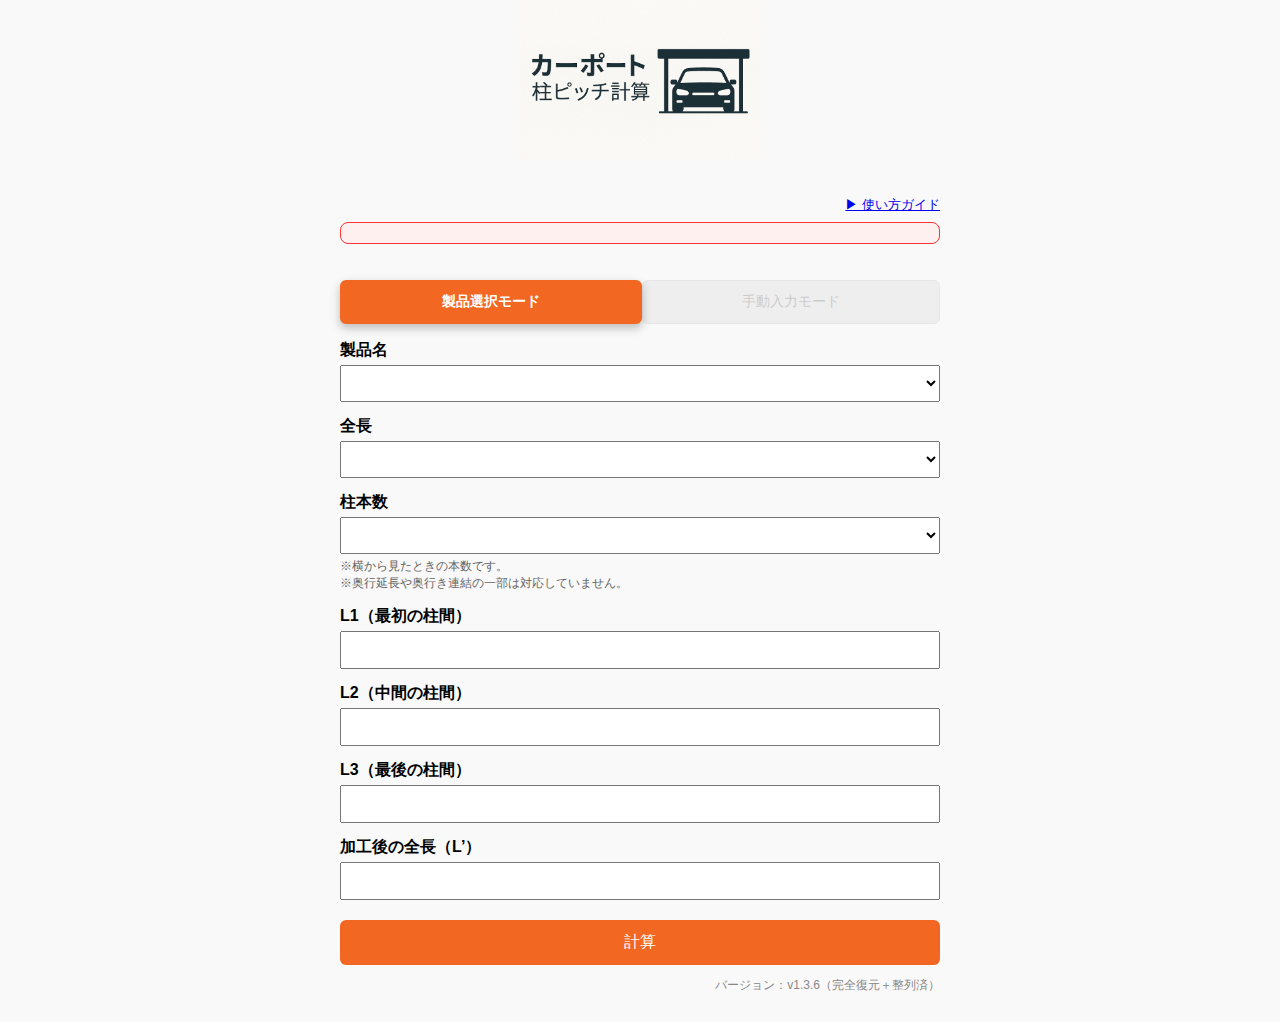
==== commit 6c15d2ae: "Add files via upload" ====
--- a/index.html
+++ b/index.html
@@ -39,6 +39,7 @@
     <div id="manualSection" class="section" style="display: none;">
       <label>柱本数（手動）</label>
       <select id="manualPostCount">
+      <option value="">-- 選択 --</option>
         <option value="2">2本</option>
         <option value="3">3本</option>
         <option value="4">4本</option>
--- a/popup.css
+++ b/popup.css
@@ -40,12 +40,21 @@
   padding: 10px;
   font-size: 14px;
   border: 1px solid #ccc;
-  background: white;
+  background-color: #e0e0e0;
+  color: #888;
+  font-weight: normal;
+  opacity: 0.4;
   cursor: pointer;
+  transition: all 0.3s ease;
 }
 .tab-button.active {
-  background: #eee;
+  background-color: #f26722;
+  color: white;
   font-weight: bold;
+  border: 3px solid #f26722;
+  box-shadow: 0 4px 10px rgba(0,0,0,0.25);
+  opacity: 1;
+  z-index: 2;
 }
 .note {
   font-size: 12px;
